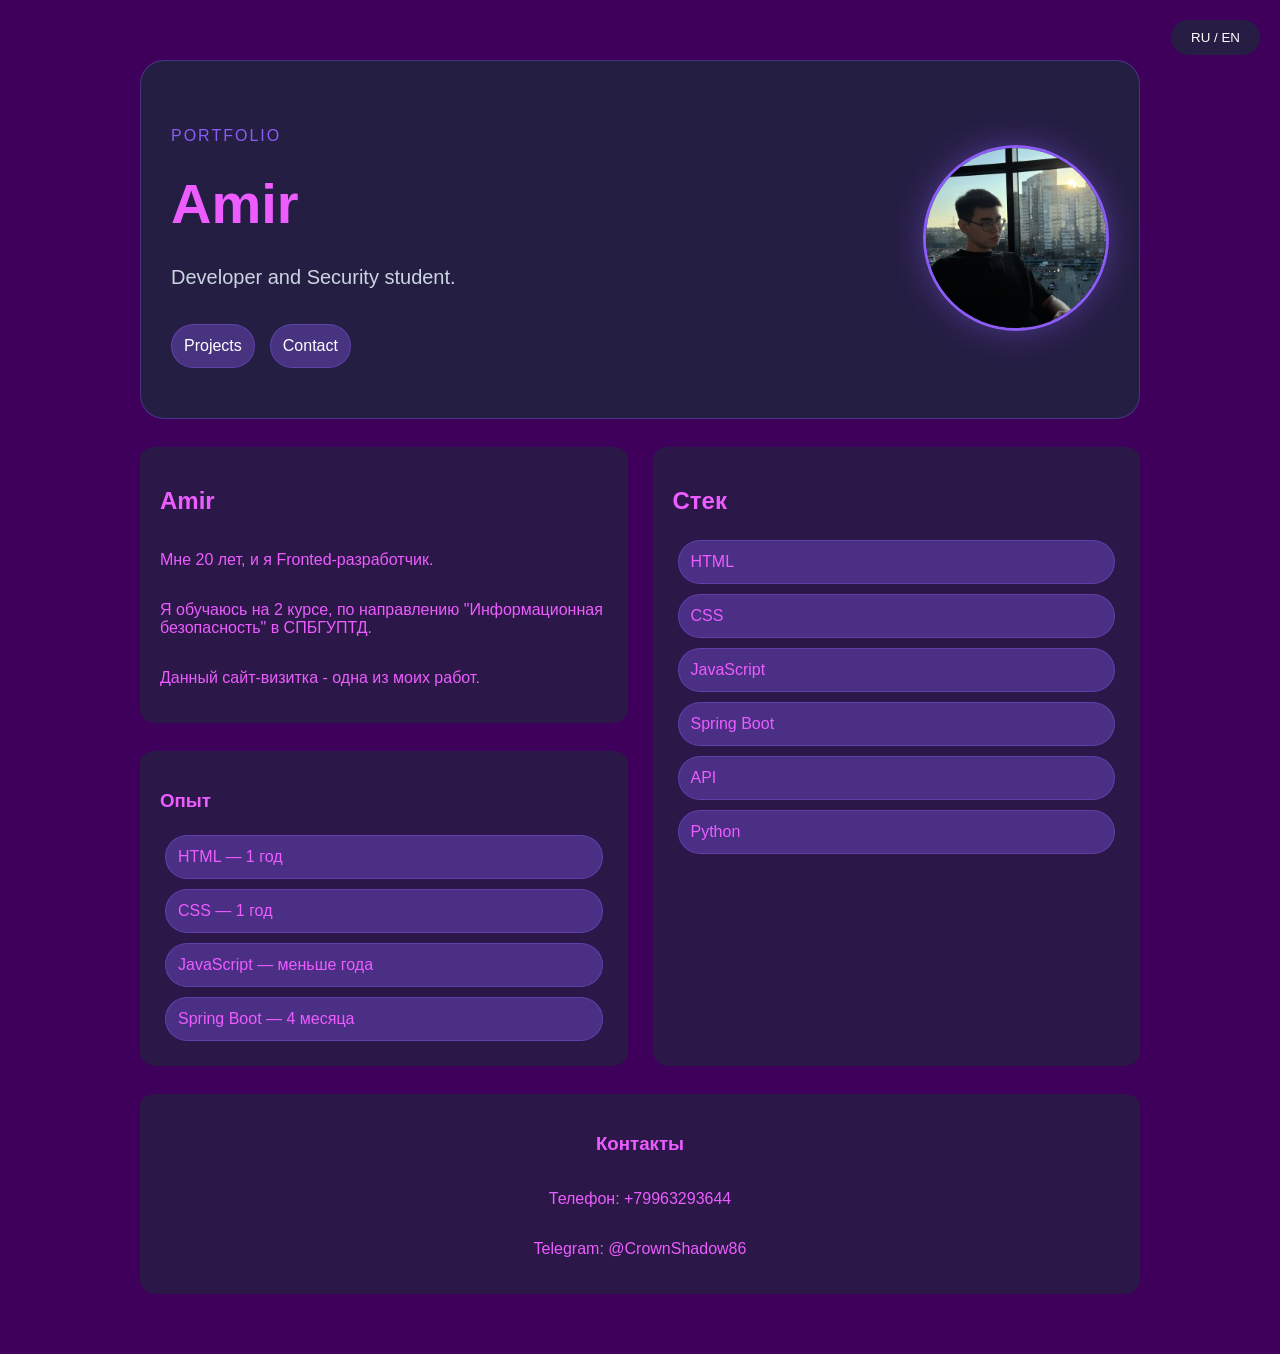
==== index.html @ 767572c3 "Add files via upload" ====
<!DOCTYPE html>
<html lang="ru">
<head>
  <meta charset="UTF-8">
  <meta name="viewport" content="width=device-width, initial-scale=1.0">
  <title>Business Cards</title>
  <link rel="stylesheet" href="style.css">
</head>

<body>

  <button class="lang-switch" onclick="switchLanguage()">
    <span>RU</span>
    <span class="divider">/</span>
    <span>EN</span>
  </button>

  <div id="ru">
    <div class="container">

<header class="hero">

  <div class="hero-content">
    <p class="hero-label">Portfolio</p>
    <h1>Amir</h1>
    <p class="hero-text">Developer and Security student.</p>

    <div class="hero-buttons">
      <a href="projects.html" class="magic-btn">Projects</a>
      <a href="#contact-ru" class="magic-btn">Contact</a>
    </div>
  </div>

  <div class="hero-image">
    <img src="images/My_photo.jpg" alt="Amir">
  </div>

</header>

      <div class="card about-card">
        <h2>Amir</h2>
        <p>Мне 20 лет, и я Fronted-разработчик.</p>
        <p>Я обучаюсь на 2 курсе, по направлению "Информационная безопасность" в СПБГУПТД.</p>
        <p>Данный сайт-визитка - одна из моих работ.</p>
      </div>

      <div class="card stack-card">
        <h2>Стек</h2>
        <p class="tag">HTML</p>
        <p class="tag">CSS</p>
        <p class="tag">JavaScript</p>
        <p class="tag">Spring Boot</p>
        <p class="tag">API</p>
        <p class="tag">Python</p>
      </div>

      <div class="card experience-card">
        <h3>Опыт</h3>
        <p class="tag">HTML — 1 год</p>
        <p class="tag">CSS — 1 год</p>
        <p class="tag">JavaScript — меньше года</p>
        <p class="tag">Spring Boot — 4 месяца</p>
      </div>

      <div class="card contact-card" id="contact">
        <h3>Контакты</h3>
        <p>Телефон: +79963293644</p>
        <p>Telegram: @CrownShadow86</p>
      </div>

    </div>
  </div>

  <div id="en">
    <div class="container">

      <header class="hero">
        <p class="hero-label">Portfolio</p>
        <h1>Amir</h1>
        <p class="hero-text">Devoloper and Security student.
        </p>
      <div class="hero-buttons">
        <a href="myprogect.html" class="magic-btn">Projects</a>
        <a href="#contact1" class="magic-btn">Contact</a>
      </div>

       <div class="hero-images">
        <img src = "images/My_photo.jpg" alt="Amir">
      </div>
      </header>

      <div class="card about-card">
        <h2>Amir</h2>
        <p>I am a developer, and I am 20 years old.</p>
        <p>I study at SPbSUTD.</p>
        <p>I developed this portfolio website myself.</p>
      </div>

      <div class="card stack-card">
        <h2>Tech Stack</h2>
        <p class="tag">HTML</p>
        <p class="tag">CSS</p>
        <p class="tag">JavaScript</p>
        <p class="tag">Spring Boot</p>
        <p class="tag">API</p>
        <p class="tag">Python</p>
      </div>

      <div class="card experience-card">
        <h3>Experience</h3>
        <p class="tag">HTML — 1 year</p>
        <p class="tag">CSS — 1 year</p>
        <p class="tag">JavaScript — less than a year</p>
        <p class="tag">Spring Boot — 4 mounth</p>
      </div>

      <div class="card contact-card" id="contact1">
        <h3>Contact</h3>
        <p>Phone: +79963293644</p>
        <p>Telegram: @CrownShadow86</p>
      </div>

    </div>
  </div>

  <script>
    function switchLanguage() {
      let ru = document.getElementById("ru");
      let en = document.getElementById("en");

      if (en.style.display === "block") {
        en.style.display = "none";
        ru.style.display = "block";
      } else {
        ru.style.display = "none";
        en.style.display = "block";
      }
    }
  </script>

<script src="script.JS"></script>
</body>
</html>
---- style.css ----
body {
  margin: 0;
  font-family: 'Inter', sans-serif;
  background: #3f005c;
  color: rgb(236, 92, 255);
}

.container {
  width: 90%;
  max-width: 1000px;
  margin: 60px auto;

  display: grid;
  grid-template-columns: 1fr 1fr;
  gap: 25px;
}

h1 {
  grid-column: 1 / 3;
  text-align: center;
}

.card {
  background: rgba(30, 41, 59, 0.6);
  padding: 20px;
  border-radius: 15px;
  backdrop-filter: blur(10px);
  border-top: 3px solid #3f005c;
  transition: 0.3s;
  display: flex;
  flex-direction: column;
}

.card:hover{
  transform: translateY(-8px) scale(1.02);
  box-shadow: 0 0 20px rgba(139, 92, 246, 0.35);
}

.about-card {
  grid-column: 1 / 2;
}

.stack-card {
    grid-row: span 2;
}

.experience-card {
    grid-column: 1 / 2;
}

.contact-card {
  grid-column: 1 / 3;
  text-align: center;

}

.lang-switch {
  position: fixed;
  top: 20px;
  right: 20px;

  padding: 10px 20px;
  border-radius: 999px;
  border: none;

  background: rgba(30, 41, 59, 0.7);
  color: white;

  cursor: pointer;
}

#en {
  display: none;
}
.tag {
  display: inline-block;
  padding: 12px;
  margin: 5px;
  border-radius: 999px;
  background: rgba(139, 92, 246, 0.35);
  border: 1px solid rgba(139, 92, 246, 0.35);
  transition: 0.6s;
}
.tag:hover {
  transform: translateY(-6px) scale(1.02);
  box-shadow: 0 0 20px rgba(139, 92, 246, 0.35);
}
.hero {
  grid-column: 1 / 3;
  display: flex;
  align-items: center;
  justify-content: space-between;
  gap: 50px;
}

.hero-content {
  display: flex;
  flex-direction: column;
  align-items: flex-start;
  max-width: 500px;
}

.hero{
  background: rgba(30, 41, 59, 0.75);
  border: 1px solid rgba(139, 92, 246, 0.35);
  border-radius: 24px;
  padding: 50px 30px;
  text-align: center;
}
.hero h1 {
  font-size: 56px;
  margin: 10px 0;
}
.hero-label {
  color: #8b5cf6;
  font-weight: 600px;
  letter-spacing: 2px;
  text-transform: uppercase;
}
.hero-text {
  color: #cbd5e1;
  font-size: 20px;
}

.hero-buttons a{
  color: white;
  text-decoration: none;
}
.hero-buttons a{
  padding: 12px;
  display: flex;
  border-radius: 999px;
  background: rgba(139, 92, 246, 0.35);
  border: 1px solid rgba(139, 92, 246, 0.35);
  transition: 0.6s;
}
.hero-buttons a:hover{
  transform: translateY(-6px) scale(1.02);
  box-shadow: 0 0 20px rgba(139, 92, 246, 0.35);
}
.code-particle {
  position: fixed;
  font-size: 12px;
  color: #8b5cf6;
  pointer-events: none;
  animation: fly 0.8s ease-out forwards;
  font-family: monospace;
}
@keyframes fly {
  0% {
    opacity: 1;
    transform: translate(0, 0);
  }
  100% {
    opacity: 0;
    transform: translate(var(--x), var(--y));
  }
}
html{
  scroll-behavior: smooth;
}
@media (max-width: 768px) {
  .container {
    grid-template-columns: 1fr;
  }
}
.projects-page {
  width: 90%;
  max-width: 1100px;
  margin: 70px auto;
}

.projects-hero {
  text-align: center;
  margin-bottom: 50px;
}

.projects-hero h1 {
  font-size: 48px;
  color: #f05cff;
  margin-bottom: 10px;
}

.projects-hero p {
  color: #cbd5e1;
  font-size: 18px;
}
.back-btn {
  display: inline-block;
  margin-top: 20px;
  color: white;
  text-decoration: none;
  border: 1px solid #8b5cf6;
  padding: 10px 18px;
  border-radius: 999px;
  transition: 0.3s;
}

.back-btn:hover {
  background: #8b5cf6;
  transform: translateX(-5px);
}


.projects-list {
  display: flex;
  flex-direction: column;
  gap: 30px;
}


.project-card {
  display: grid;
  grid-template-columns: 1fr 1fr;
  gap: 25px;

  background: rgba(30, 41, 59, 0.7);
  border: 1px solid rgba(139, 92, 246, 0.35);
  border-radius: 24px;
  padding: 24px;

  backdrop-filter: blur(10px);
  transition: 0.3s;
}

.project-card:hover {
  transform: translateY(-6px);
  box-shadow: 0 0 25px rgba(139, 92, 246, 0.35);
}


.project-card img {
  width: 100%;
  height: 260px;
  object-fit: contain;
  background: rgba(15, 23, 42, 0.7);
  padding: 10px;
  border-radius: 18px;
  border: 1px solid rgba(139, 92, 246, 0.25);
}


.project-info {
  display: flex;
  flex-direction: column;
  justify-content: center;
}

.project-info h2 {
  color: #f05cff;
  font-size: 28px;
  margin-bottom: 15px;
}

.project-info p {
  color: #cbd5e1;
  line-height: 1.6;
  font-size: 16px;
  margin-bottom: 10px;
}

.project-info strong {
  color: white;
}


@media (max-width: 768px) {
  .project-card {
    grid-template-columns: 1fr;
  }

  .project-card img {
    height: 200px;
  }
}

.hero {
  grid-column: 1 / 3;
  display: flex;
  align-items: center;
  justify-content: space-between;
  gap: 40px;
}

.hero-content {
  display: flex;
  flex-direction: column;
  align-items: flex-start;
}

.hero-buttons {
  display: flex;
  gap: 15px;
  margin-top: 15px;
}
.hero-image img {
  width: 180px;
  height: 180px;

  object-fit: cover;
  border-radius: 50%;

  border: 3px solid #8b5cf6;
  box-shadow: 0 0 30px rgba(139, 92, 246, 0.4);
}
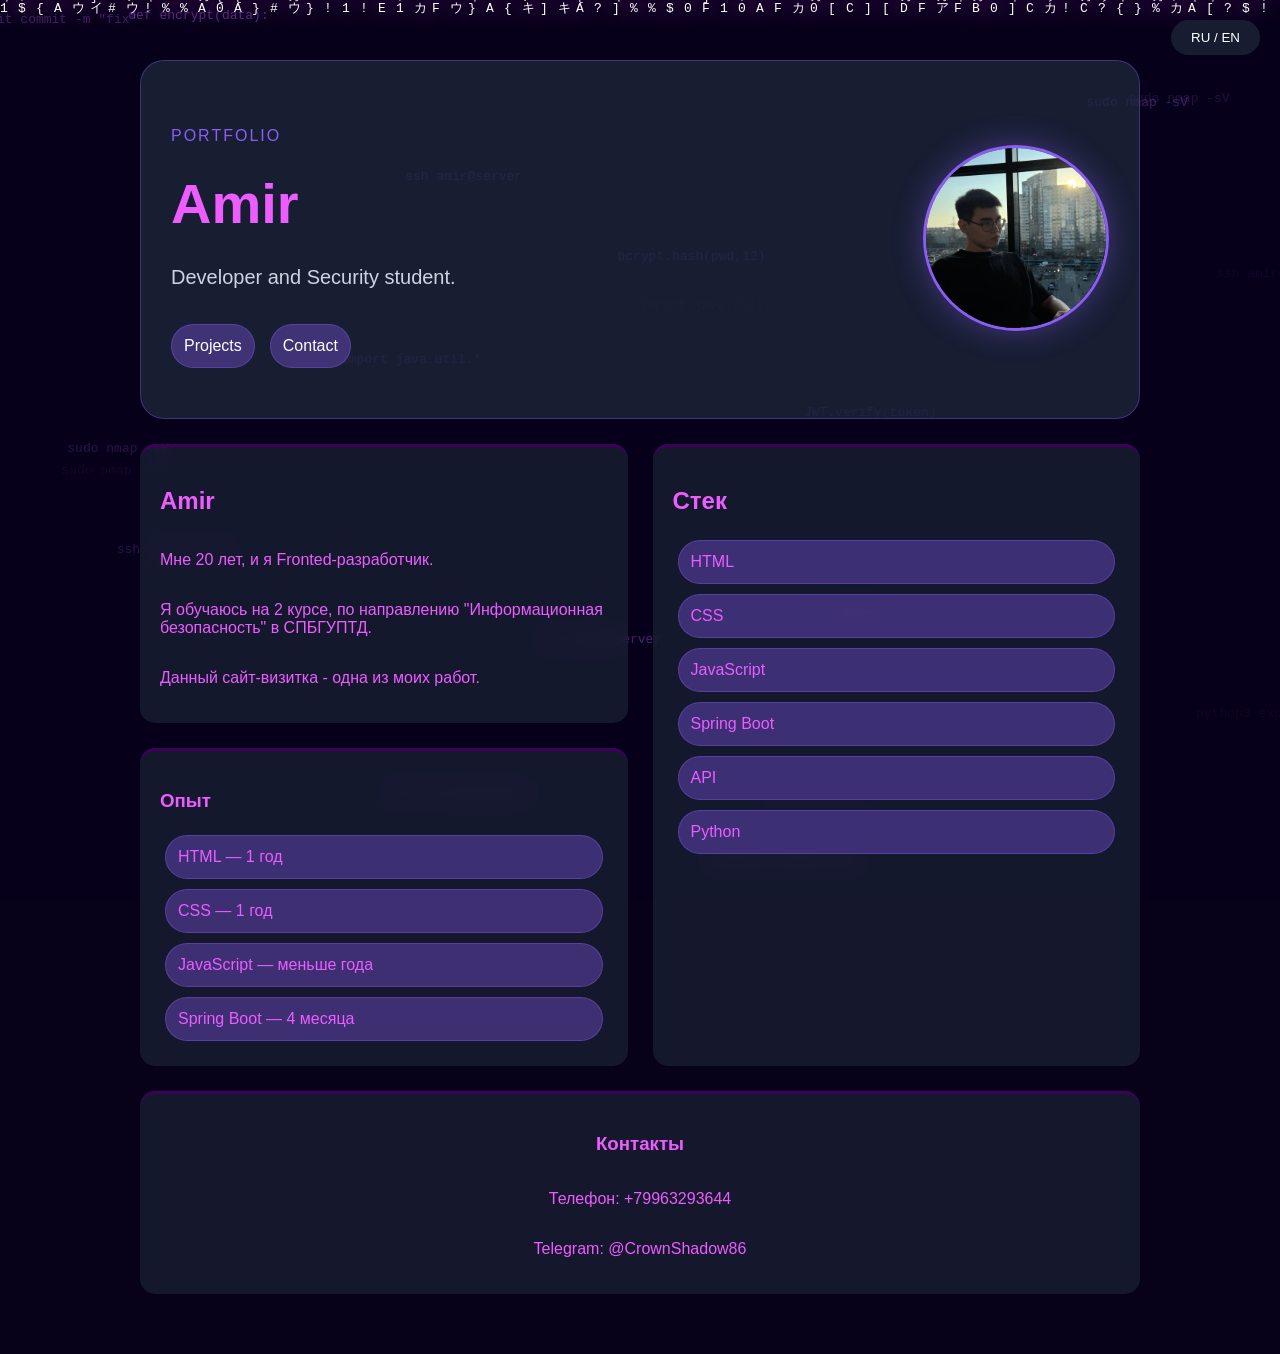
==== commit 8386a96b: "Add files via upload" ====
--- a/index.html
+++ b/index.html
@@ -74,20 +74,24 @@
   <div id="en">
     <div class="container">
 
-      <header class="hero">
-        <p class="hero-label">Portfolio</p>
-        <h1>Amir</h1>
-        <p class="hero-text">Devoloper and Security student.
-        </p>
-      <div class="hero-buttons">
-        <a href="myprogect.html" class="magic-btn">Projects</a>
-        <a href="#contact1" class="magic-btn">Contact</a>
-      </div>
+ <header class="hero">
 
-       <div class="hero-images">
-        <img src = "images/My_photo.jpg" alt="Amir">
-      </div>
-      </header>
+  <div class="hero-content">
+    <p class="hero-label">Portfolio</p>
+    <h1>Amir</h1>
+    <p class="hero-text">Developer and Security student.</p>
+
+    <div class="hero-buttons">
+      <a href="projects.html" class="magic-btn">Projects</a>
+      <a href="#contact-ru" class="magic-btn">Contact</a>
+    </div>
+  </div>
+
+  <div class="hero-image">
+    <img src="images/My_photo.jpg" alt="Amir">
+  </div>
+
+</header>
 
       <div class="card about-card">
         <h2>Amir</h2>
@@ -138,6 +142,8 @@
     }
   </script>
 
-<script src="script.JS"></script>
+<canvas id = "canvas-matrix"></canvas>
+<canvas id = "canvas-waves"></canvas>
+<script src="script.js"></script>
 </body>
 </html>
--- a/style.css
+++ b/style.css
@@ -1,7 +1,7 @@
 body {
   margin: 0;
   font-family: 'Inter', sans-serif;
-  background: #3f005c;
+  background: #08011a;
   color: rgb(236, 92, 255);
 }
 
@@ -302,4 +302,12 @@
 
   border: 3px solid #8b5cf6;
   box-shadow: 0 0 30px rgba(139, 92, 246, 0.4);
+}
+#canvas-matrix, #canvas-waves {
+  position: fixed;
+  top: 0;
+  left: 0;
+  width: 100%;
+  height: 100%;
+  z-index: -1;
 }
